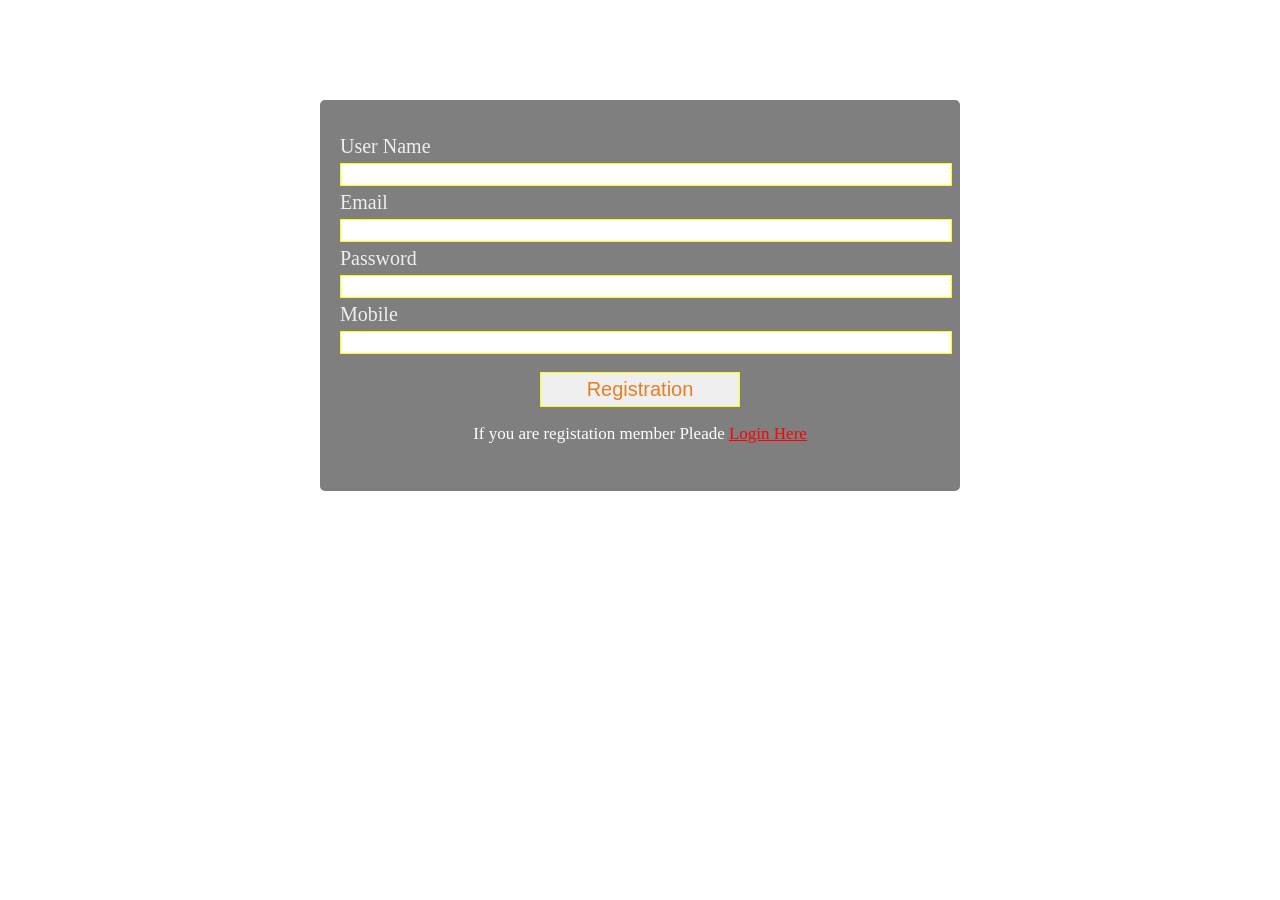
==== index.html @ bb30ce2f "Rename class18.html to index.html" ====
<!DOCTYPE HTML>
<html lang="en-US">
<head>
	<meta charset="UTF-8">
	<title>Registation form</title>
	<link rel="stylesheet" type="text/css" href="style.css" media="all" />
</head>
<body>
<div class="amader-form"> 
<form action="">
<label for="username">User Name</label>
<input type="text" id="username" />

<label for="Email">Email</label>
<input type="email" id="email" />

<label for="Password">Password</label>
<input type="Password" id="Password" /> 

<label for="mobile">Mobile</label>
<input type="Password" id="Mobile" /> 
<br />
<input type="submit" value="Registration" />
<p>If you are registation member Pleade <a href="login.html">Login Here</a> </p>

</form>
</div>
	
</body>
</html>
---- style.css ----
body{ 

background-image:url(shohan/muhsina.jpg);
background-size:cover;
background-repeat:no-repeat;
     }
	 
	 
 .amader-form{ 
			  width: 600px;
			  background:rgba(0,0,0,.5);
			  margin    :100px auto;
			  padding :30px 20px;
			  border-radius: 5px;
			  
	             }
.amader-form input{  
                  display:block;
				  width:100%;
				  font-size:10px;
				  padding:5px;
				  border:1px solid yellow;
				  background:trasparent;
				  color:#e67e22;
               }
 .amader-form label{  
              color:#ecf0f1;
			  cursor:pointer;
			  padding: 5px 0;
			  display:block;
			  font-size:20px;
			  font-family: tahoma;
			  background:trasparent;
			  border-radius: 5px;
  }
 .amader-form input[type=submit] { 
             width:200px;
			 padding:5px;
			 margin: auto;
			 cursor:pointer;
			 color:#e67e22;
			 font-size:20px;
			 
          }
 .amader-form p { 
            color:#fff;
			font-size:17px;
			font-family:tahoma;
            text-align:center;
 
            }
.amader-form p a { 
            color:red;
			font-size:17px;
			font-family:tahoma;
            
 
            }
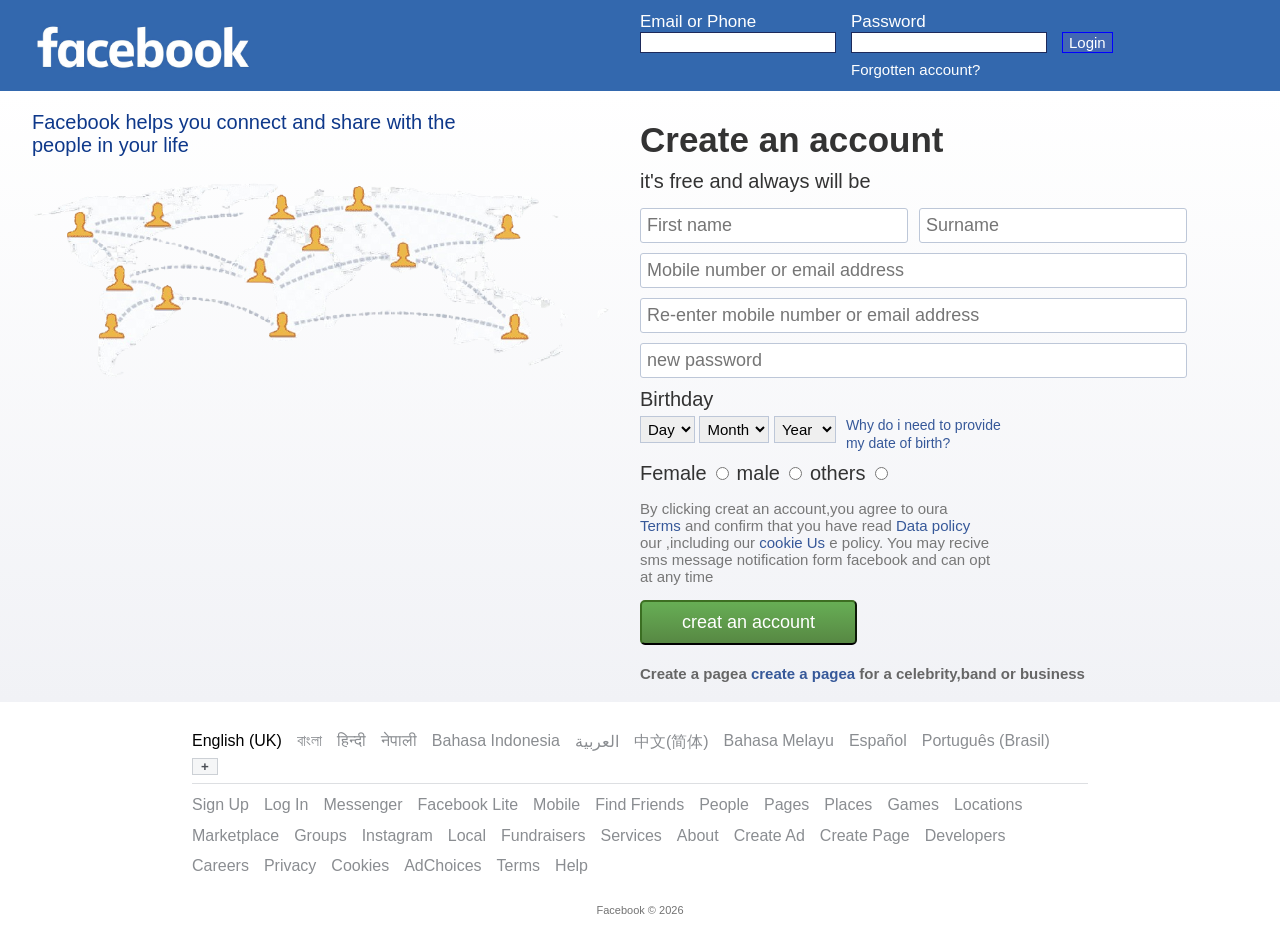
==== commit edea1ee4: "Rename class24.html to index.html" ====
--- a/index.html
+++ b/index.html
@@ -2,29 +2,173 @@
 <html lang="en-US">
 <head>
 	<meta charset="UTF-8">
-	<title>Registation form</title>
+	<title>Facebook- Log In or Sign Up</title>
+	<link rel="shortcut icon" type="image/x" href="shohan/fb.ico" media="all" />
+	<meta name="viewport" content="width=device-width, initial-scale=1.0"> 
 	<link rel="stylesheet" type="text/css" href="style.css" media="all" />
+	<link rel="stylesheet" type="text/css" href="responsive.css" media="all" />
 </head>
 <body>
-<div class="amader-form"> 
-<form action="">
-<label for="username">User Name</label>
-<input type="text" id="username" />
+	<header class="header-area">
+	<div class="middle-area">
+		<div class="logo-area">
+		<a href=""><img src="shohan/mm.png" alt="" /></a>
+		</div>
+		<div class="login-area"> 
+		
+		<form  class="amader-login"action="#"><div class="login-first">
+		<label for="Email">Email or Phone</label>
+		<input type="text" id="email"/>
+		</div>
+		<div class="login-second">
+		<label for="pass">Password</label>
+		<input type="password" id="pass"/>
+		<a href="#">Forgotten account?</a>
+		</div>
+		
+		<div class="login-submit"> 
+		<input type="submit" value="Login"/>
+		</div> </form>
+		
+		 </div> 
+		</div>
+	</header>
+	
+	<section class="signup-area"> 
+	<div class="middle-area">
+	<div class="signup-left"> 
+	<p>Facebook helps you connect and share with the people 
+	in your life</p>
+	<img src="shohan/people.png" alt="facebook" />
+	</div>
+	
+	
+	<div class="signup-right"> 
+	<h2>Create an account</h2>
+	<p>it's free and always will be</p>
+	<form action=""> 
+	<div class="username"> 
+	<input type="text" placeholder="First name" />
+	<input type="text" placeholder="Surname" />
+	</div>
+	<input type="text" placeholder="Mobile number or email address"/>
+	<input type="text" placeholder="Re-enter mobile number or email address"/>
+	<input type="password" placeholder="new password"/>
+	<div class="birth-day"> 
+	<h3>Birthday</h3>
+    <div class="bbb-option">
+	<select name="" id="">
+		<option value="">Day</option>
+		<option value="">01</option>
+		<option value="">02</option>
+		<option value="">03</option>
+		<option value="">04</option>
+	</select>
+	<select name="" id="">
+		<option value="">Month</option>20
+		<option value="">01</option>
+		<option value="">02</option>
+		<option value="">03</option>
+		<option value="">04</option>  
+		
+	</select>
+	<select name="" id="">
+		<option value="">Year</option>
+		<option value="">2001</option>
+		<option value="">2002</option>
+		<option value="">2003</option>
+		<option value="">2004</option>
+	</select> 
+	</div>
+	<div class="bbbb-link"> 
+		<a href="#">Why do i need to provide my date of birth?</a>
+	  </div>
+	</div>  
+	<div class="tttt">
+		<label for="female">Female</label>
+		<input type="radio"id="female" name="same" />
+		<label for="male">male</label>
+		<input type="radio"id="male" name="same" /> 
+		<label for="others">others</label>
+		<input type="radio"id="others" name="same" /> 
+		</div> 
+		<p class="policy"> By clicking creat an account,you agree to oura <a href="#">Terms </a> and confirm that you have read <a href="#">Data policy</a> our  ,including our <a href="">cookie Us</a> e policy.
+		You may recive sms message notification form facebook and can opt at any time
+		</p>
+		<input type="submit" value="creat an account"/> 
+		
+	  </form>
+	  <h4>Create a pagea <a href="#">create a pagea </a> for a celebrity,band or business</h4>
+	  </div>
+	 </div>
+   </section>	
+   <footer class="facebook-footer"> 
+   <br />
+    <div class="footer-content">
+        <!-- ভাষার তালিকা -->
+        <ul class="languages">
+            <li>English (UK)</li>
+            <li><a href="#">বাংলা</a></li>
+            <li><a href="#">हिन्दी</a></li>
+            <li><a href="#">नेपाली</a></li>
+            <li><a href="#">Bahasa Indonesia</a></li>
+            <li><a href="#">العربية</a></li>
+            <li><a href="#">中文(简体)</a></li>
+            <li><a href="#">Bahasa Melayu</a></li>
+            <li><a href="#">Español</a></li>
+            <li><a href="#">Português (Brasil)</a></li>
+            <button class="plus-btn">+</button>
+        </ul> </ul>
 
-<label for="Email">Email</label>
-<input type="email" id="email" />
+        <div class="divider"></div>
 
-<label for="Password">Password</label>
-<input type="Password" id="Password" /> 
+        <!-- অন্যান্য লিঙ্কসমূহ -->
+        <ul class="footer-links">
+            <li><a href="#">Sign Up</a></li>
+            <li><a href="#">Log In</a></li>
+            <li><a href="#">Messenger</a></li>
+            <li><a href="#">Facebook Lite</a></li>
+            <li><a href="#">Mobile</a></li>
+            <li><a href="#">Find Friends</a></li>
+            <li><a href="#">People</a></li>
+            <li><a href="#">Pages</a></li>
+            <li><a href="#">Places</a></li>
+            <li><a href="#">Games</a></li>
+            <li><a href="#">Locations</a></li>
+            <li><a href="#">Marketplace</a></li>
+            <li><a href="#">Groups</a></li>
+            <li><a href="#">Instagram</a></li>
+            <li><a href="#">Local</a></li>
+            <li><a href="#">Fundraisers</a></li>
+            <li><a href="#">Services</a></li>
+            <li><a href="#">About</a></li>
+            <li><a href="#">Create Ad</a></li>
+            <li><a href="#">Create Page</a></li>
+            <li><a href="#">Developers</a></li>
+            <li><a href="#">Careers</a></li>
+            <li><a href="#">Privacy</a></li>
+            <li><a href="#">Cookies</a></li>
+            <li><a href="#">AdChoices</a></li>
+            <li><a href="#">Terms</a></li>
+            <li><a href="#">Help</a></li>
+        </ul>
 
-<label for="mobile">Mobile</label>
-<input type="Password" id="Mobile" /> 
-<br />
-<input type="submit" value="Registration" />
-<p>If you are registation member Pleade <a href="login.html">Login Here</a> </p>
-
-</form>
-</div>
+        <div class="copyright">
+            Facebook © 2026
+        </div>
+    </div>
+</footer>
 	
 </body>
 </html>
+
+
+
+
+
+
+
+
+
+
+<!-- <link rel="shortcut icon" type="image/x-icon" href="favicon.ico" media="all" /> -->
--- a/style.css
+++ b/style.css
@@ -1,58 +1,309 @@
 body{ 
-
-background-image:url(shohan/muhsina.jpg);
-background-size:cover;
-background-repeat:no-repeat;
-     }
-	 
-	 
- .amader-form{ 
-			  width: 600px;
-			  background:rgba(0,0,0,.5);
-			  margin    :100px auto;
-			  padding :30px 20px;
-			  border-radius: 5px;
-			  
-	             }
-.amader-form input{  
-                  display:block;
-				  width:100%;
-				  font-size:10px;
-				  padding:5px;
-				  border:1px solid yellow;
-				  background:trasparent;
-				  color:#e67e22;
-               }
- .amader-form label{  
-              color:#ecf0f1;
-			  cursor:pointer;
-			  padding: 5px 0;
-			  display:block;
-			  font-size:20px;
-			  font-family: tahoma;
-			  background:trasparent;
-			  border-radius: 5px;
-  }
- .amader-form input[type=submit] { 
-             width:200px;
-			 padding:5px;
-			 margin: auto;
-			 cursor:pointer;
-			 color:#e67e22;
-			 font-size:20px;
+  margin:0;
+  padding:0;
+  font-family:Belvetica,Arial,sans-serif;
+
+}
+.header-area{ 
+background:#3368AE;
+padding:12px 0;
+
+}
+.logo-area a{
+	margin-top: 10px;
+	display:block;
+	}
+
+.middle-area{ 
+ width:95%;
+margin:auto;
+
+} 
+
+.logo-area { 
+width:50%;
+float:left;
+overflow:hidden;
+}
+.login-area { 
+width:45%;
+float:left;
+}
+.header-area:after{ 
+    content:'';
+	display:block;
+	clear:both;
+
+}
+.login-first{
+	float:left;
+}
+.login-second{ 
+ float:left;
+}
+.login-submit{ 
+ float:left;
+}
+.amader-login:after{ 
+ content:'';
+ display:block;
+ clear:both;
+
+}
+.amader-login form{ 
+float:right;}
+
+.login-area input{ 
+  display:block;
+  margin-right:15px;
+  margin-bottom: 5px;
+  font-size:15px;
+  border:1px solid #1d2a5b;
+  color:#3d3d3d;
+}
+.login-area label{ 
+ color:#fff;
+ font-size:17px;
+ cursor:pointer;
+ margin-top: 10px;
+ display:block:
+}
+.login-second a{ 
+color:#fff;
+margin-top:8px;
+display:block;
+font-size:15px;
+
+}
+
+a{ text-decoration:none;}
+
+a:hover{ 
+text-decoration:underline;
+
+} 
+
+.login-submit input { 
+  background:#4267b2;
+  border: .5px solid blue;
+  color:#fff;
+  margin-top:20px;
+  cursor:pointer;
+  transition:.5s;
+}
+.login-submit input:hover{ 
+ background:#6ab04c;
+ border: 1px solid green;
+ 
+} 
+
+/* new part */
+.signup-left img{
+	width:95%;
+}
+
+
+
+.signup-left{
+  width:50%;
+  float:left; 
+   
+}
+.signup-right { 
+width:45%;
+float:left;
+
+} 
+.signup-area {
+	background:linear-gradient(#ffffff,#f1f2f6)
+}
+
+.signup-area:after{
+	content:'';
+	display:block;
+	clear:both;
+	
+}
+.signup-left p{ 
+color:#0E388A;
+font-size:20px;
+font-weight:blod;
+width:80%;
+text-align:left;
+} 
+.signup-right h2{ 
+color:#333333;
+font-size: 35px;
+margin-bottom: 5px;
+ }
+.signup-right> p{ 
+color:#333;
+font-size: 20px;
+margin:10px 0;
+} 
+
+.signup-right input[type=text],
+			.signup-right input[type=password]{
+			width:100%;
+			font-size:18px;
+			padding:6px;
+			margin:5px 0;
+			border-radius:3px;
+			border:1px solid #bdc7d8;
+			box-sizing:border-box;
+			}
+			.signup-right .username:after{
+			content:'';
+            display:block;
+            clear:both;}
+			
+			.signup-right .username input:nth-child(1)
+			{
+				width:49%;
+				float:left;}
+				
+			.signup-right .username input:nth-child(2)
+			{width:49%;
+			 float:right;} 
 			 
-          }
- .amader-form p { 
-            color:#fff;
-			font-size:17px;
-			font-family:tahoma;
-            text-align:center;
- 
-            }
-.amader-form p a { 
-            color:red;
-			font-size:17px;
-			font-family:tahoma;
-            
- 
-            }+			.birth-day h3{
+			color:#333;
+			font-size:20px;
+			margin:5px 0;
+			font-weight:normal;
+			}
+		 .bbb-option select{
+			padding:3px;
+			font-size:15px;
+			border:1px solid #bdc7d8;
+			}
+			.birth-day:after{
+			content:'';
+			display:block;
+			clear:both;
+			} 
+			
+			.bbb-option{
+			float:left;
+			margin-right:10px;
+			}
+			
+			.bbbb-link {
+	         float:left;
+			 width:160px;
+				
+			}
+			.bbbb-link a{
+				color:#365899;
+				font-size:14px;
+				
+				
+				
+			}
+			.tttt label{
+				color:#333;
+				cursor:pointer;
+				font-size:20px;
+				margin-top:10px;
+				display: inline-block;
+				
+				
+			}
+			p.policy{
+				font-size:15px;
+				color:#777;
+				width:64%;
+				
+			} 
+			p.policy a{
+				color:#365899;
+				
+			}
+			.signup-right input[type="submit"]{
+				background:linear-gradient(#67ae55,#578843);
+				padding:10px 40px;
+				font-size:18px;
+				color:#fff;
+				box-shadow:inset 0 px 1 px #a4e388;
+				border-color:#3d6e22 #3b6e22 #2c5115;
+				border-radius:5px;
+				cursor:pointer;
+			}
+			.signup-right input[type="submit"]:hover{
+			background:linear-gradient(#578843,#67ae55);	
+			}
+			
+			.signup-right h4 {
+					color:#666;
+					font-size:15px;
+					}
+			.signup-right h4 a{ 
+			color:#365899;
+			
+			}		
+			/* 2nd part */
+			
+	css
+.facebook-footer {
+	
+    background-color: #fff;
+    padding: 15px 0;
+    font-family: Helvetica, Arial, sans-serif;
+    font-size: 12px;
+    color: #737373;
+}
+
+.footer-content {
+    width:70%;
+	height:30%;
+    margin:0 auto;
+    padding: 12px 0px;
+	text-align:center;
+}
+
+ul {
+
+    list-style: none;
+    padding: 0;
+    margin: 0;
+    display: flex;
+    flex-wrap: wrap;
+	
+}
+
+ul li {
+    margin-right: 15px;
+    margin-bottom: 5px;
+	
+}
+a {
+    color: #8a8d91;
+    text-decoration: none;
+}
+
+a:hover {
+    text-decoration: underline;
+}
+
+.plus-btn {
+    background: #f5f6f7;
+    border: 1px solid #ccd0d5;
+    padding: 0 8px;
+    cursor: pointer;
+    font-weight: bold;
+    color: #4b4f56;
+}
+
+.divider {
+    border-bottom: 1px solid #dddfe2;
+    margin: 8px 0;
+}
+
+.footer-links {
+    line-height: 1.6;
+}
+
+.copyright {
+    margin-top: 20px;
+    color: #737373;
+font-size: 11px;}		
--- a/responsive.css
+++ b/responsive.css
@@ -0,0 +1,71 @@
+@media all and (max-width:950px){
+.middle-area
+{ width:95%;} 
+.logo-area {
+	width:35%;
+}
+
+.login-area {
+	width:65%;
+}
+.signup-left img{ 
+
+width:70;
+
+
+}
+
+}
+
+@media all and (max-width:738px) 
+{
+   .logo-area{ 
+	width:100%;
+	float:none;
+	margin-bottom:30px;
+	text-align:center;
+}
+
+   .login-area{ 
+	width:100%;
+	
+	float:none;
+}
+
+    .login-first{
+	float:none;
+}
+
+	.login-second{ 
+	 float:none;
+}
+
+	.login-submit{ 
+	 float:none;
+	
+}
+.login-area input[type="text"],
+.login-area input[type="password"]{
+	width:100%;
+}
+
+.signup-left{
+  width:100%;
+  float:none; 
+   
+}
+.signup-right { 
+width:100%;
+float:none;
+
+} 
+.signup-left img{ 
+
+display:none;
+
+
+} 
+.footer-content {
+width:95%;}
+
+}
